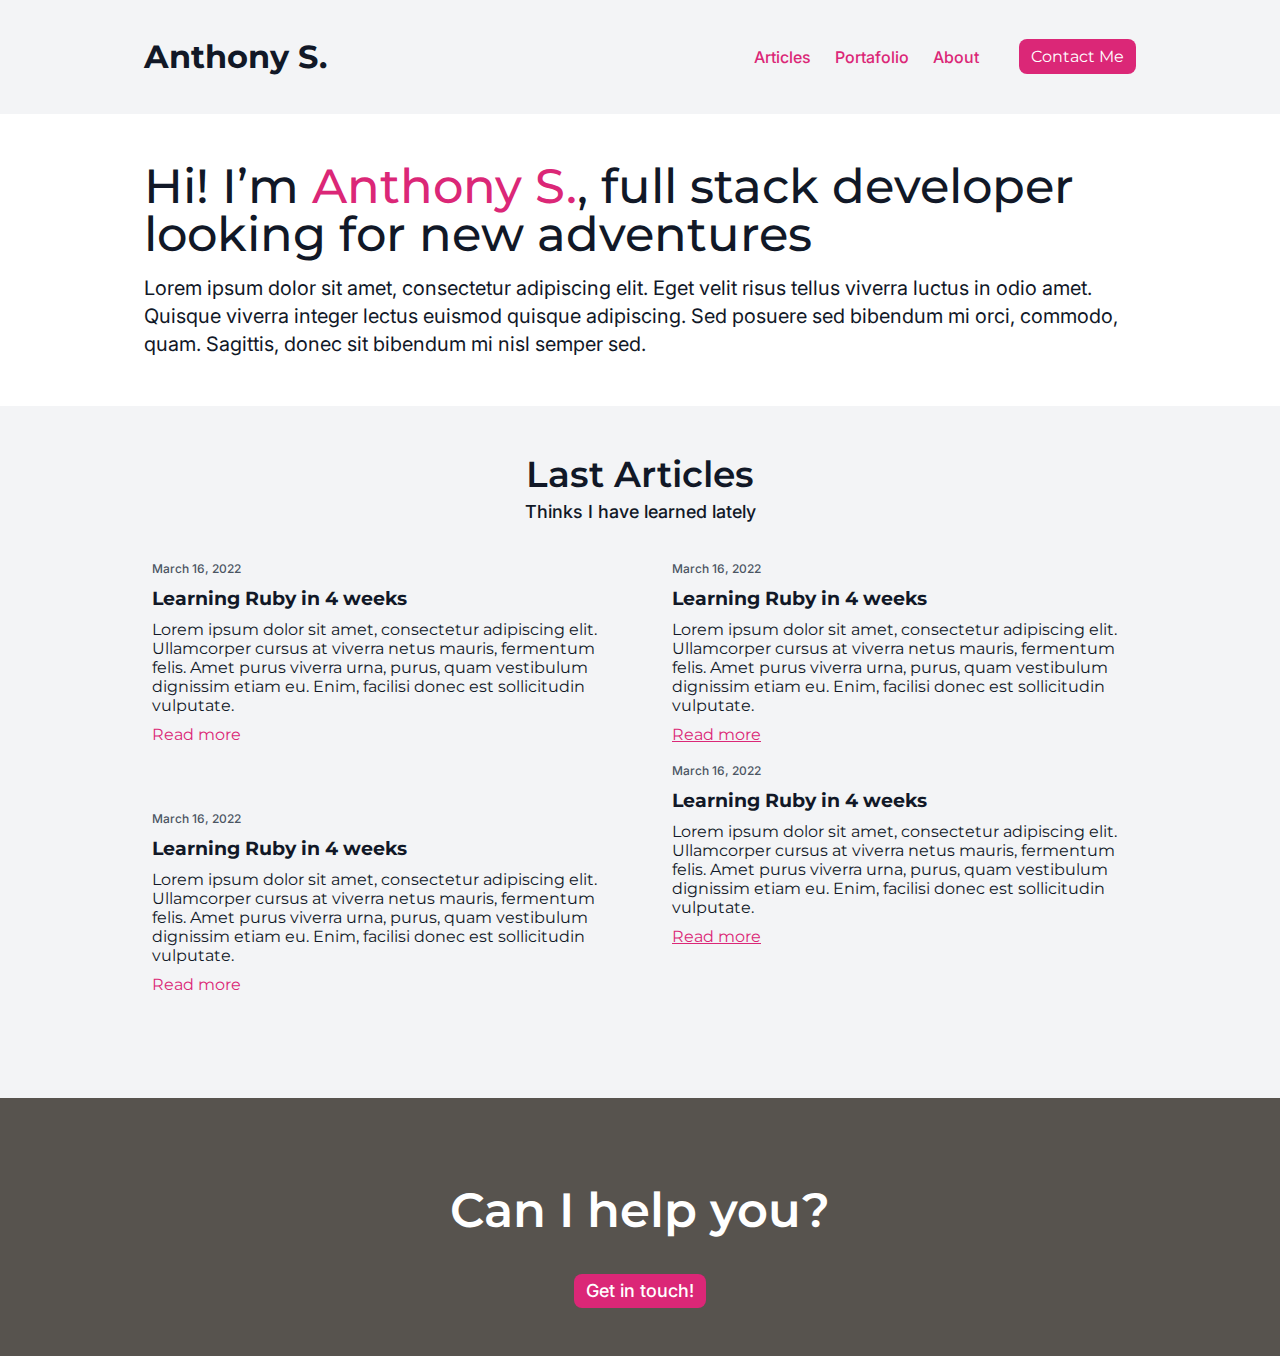
==== grid/index.html @ dc7223ad "proyecto de  grid" ====
<!DOCTYPE html>
<html lang="en">
  <head>
    <meta charset="UTF-8" />
    <meta http-equiv="X-UA-Compatible" content="IE=edge" />
    <meta name="viewport" content="width=device-width, initial-scale=1.0" />
    <title>Document</title>
    <link rel="stylesheet" href="./css/style.css" />
    <link rel="preconnect" href="https://fonts.googleapis.com" />
    <link rel="preconnect" href="https://fonts.gstatic.com" crossorigin />
    <link
      href="https://fonts.googleapis.com/css2?family=Inter:wght@400;600&family=Montserrat:wght@500;600&display=swap"
      rel="stylesheet"
    />
  </head>
  <body>
    <header class="">
      <div class="wrapper">
        <div class="headerContainer">
          <h1 class="text-gray900">Anthony S.</h1>
          <nav class="">
            <ul class="font-inter">
              <li>
                <a href="#" class="text-pink">Articles</a>
              </li>
              <li>
                <a href="#" class="text-pink">Portafolio</a>
              </li>
              <li>
                <a href="#" class="text-pink">About</a>
              </li>
            </ul>
            <a href="#" class="button bg-pink600 text-white">Contact Me</a>
          </nav>
        </div>
      </div>
    </header>

    <section class="hero mt-3 mb-3">
      <div class="wrapper">
        <div class="heroContainer">
          <h1 class="text-gray900 mb-1">
            Hi! I’m <span class="text-pink">Anthony S.</span>, full stack
            developer looking for new adventures
          </h1>
          <p>
            Lorem ipsum dolor sit amet, consectetur adipiscing elit. Eget velit
            risus tellus viverra luctus in odio amet. Quisque viverra integer
            lectus euismod quisque adipiscing. Sed posuere sed bibendum mi orci,
            commodo, quam. Sagittis, donec sit bibendum mi nisl semper sed.
          </p>
        </div>
      </div>
    </section>

    <main>
      <div class="wrapper">
        <div class="articlesContainer">
          <div class="articlesTitle">
            <h2>Last Articles</h2>
            <p>Thinks I have learned lately</p>
          </div>
          <div class="colFirst">
            <article>
              <span>March 16, 2022</span>
              <h3>Learning Ruby in 4 weeks</h3>
              <p>
                Lorem ipsum dolor sit amet, consectetur adipiscing elit.
                Ullamcorper cursus at viverra netus mauris, fermentum felis.
                Amet purus viverra urna, purus, quam vestibulum dignissim etiam
                eu. Enim, facilisi donec est sollicitudin vulputate.
              </p>
              <a href="" class="text-pink">Read more</a>
            </article>
            <article>
              <span>March 16, 2022</span>
              <h3>Learning Ruby in 4 weeks</h3>
              <p>
                Lorem ipsum dolor sit amet, consectetur adipiscing elit.
                Ullamcorper cursus at viverra netus mauris, fermentum felis.
                Amet purus viverra urna, purus, quam vestibulum dignissim etiam
                eu. Enim, facilisi donec est sollicitudin vulputate.
              </p>
              <a href="" class="text-pink">Read more</a>
            </article>
          </div>
          <div class="colSecond">
            <article>
              <span>March 16, 2022</span>
              <h3>Learning Ruby in 4 weeks</h3>
              <p>
                Lorem ipsum dolor sit amet, consectetur adipiscing elit.
                Ullamcorper cursus at viverra netus mauris, fermentum felis.
                Amet purus viverra urna, purus, quam vestibulum dignissim etiam
                eu. Enim, facilisi donec est sollicitudin vulputate.
              </p>
              <a href="" class="text-pink">Read more</a>
            </article>
            <article>
              <span>March 16, 2022</span>
              <h3>Learning Ruby in 4 weeks</h3>
              <p>
                Lorem ipsum dolor sit amet, consectetur adipiscing elit.
                Ullamcorper cursus at viverra netus mauris, fermentum felis.
                Amet purus viverra urna, purus, quam vestibulum dignissim etiam
                eu. Enim, facilisi donec est sollicitudin vulputate.
              </p>
              <a href="" class="text-pink">Read more</a>
            </article>
          </div>
        </div>
      </div>
    </main>
    <footer>
      <h2>Can I help you?</h2>
      <a type="button" class="button bg-pink600 text-white">Get in touch!</a>
    </footer>
  </body>
</html>
---- grid/css/style.css ----
@import url("./header.css");
@import url("./hero.css");
@import url("./main.css");
@import url("./footer.css");

:root {
  --color-gray900: #111827;
  --color-gray600: #4b5563;
  --color-gray100: #f3f4f6;
  --color-pink600: #db2777;
  --color-white: #ffffff;
  --color-stone: #57534e;
}

body {
  font-family: Montserrat, "Helvetica Neue";
  margin: 0;
}
p {
  margin: 0;
}
.debug {
  border: 3px solid var(--color-pink600);
}

.wrapper {
  width: 100%;
  margin: auto;
}

.button {
  padding: 8px 12px;
  border-radius: 0.5rem;
}

.bg-pink600 {
  background-color: var(--color-pink600);
}

.text-white {
  color: var(--color-white);
}

.text-pink {
  color: var(--color-pink600);
}

.text-gray900 {
  color: var(--color-gray900);
}

.font-inter {
  font-family: inter;
}

.mt-1 {
  margin-top: 16px;
}

.mt-2 {
  margin-top: 32px;
}

.mt-3 {
  margin-top: 48px;
}

.mb-1 {
  margin-bottom: 16px;
}

.mb-2 {
  margin-bottom: 32px;
}

.mb-3 {
  margin-bottom: 48px;
}

@media (min-width: 1080px) {
  .wrapper {
    width: 992px;
  }
}
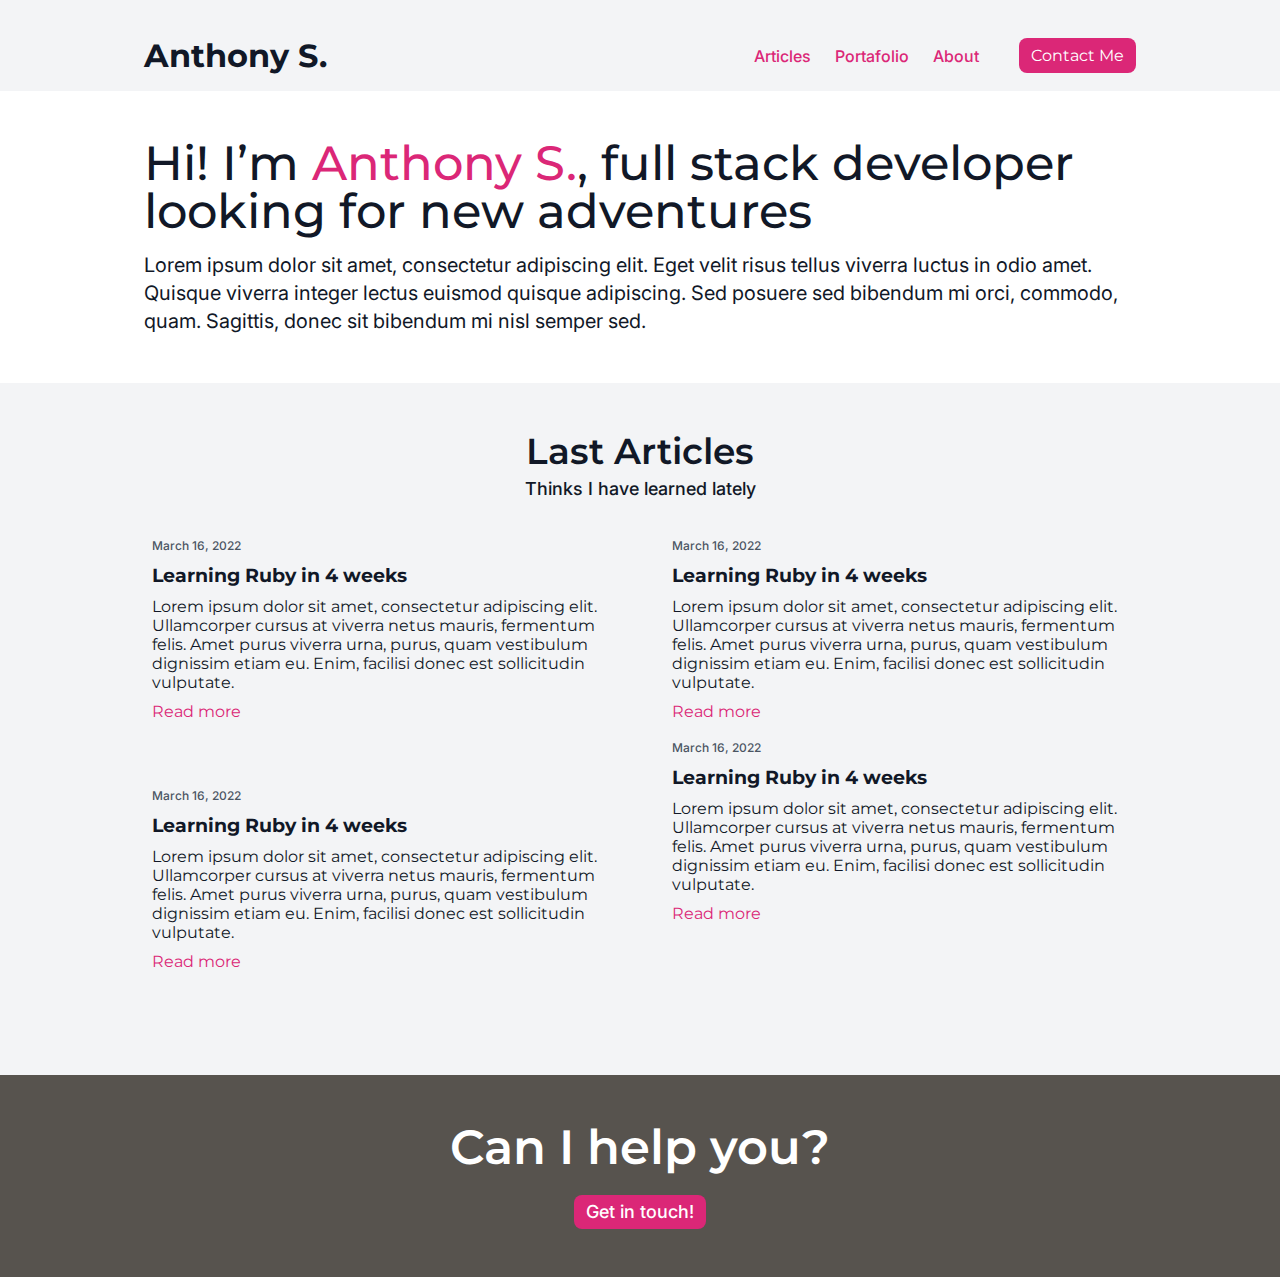
==== commit 8dc29aef: "page extended done v1.2" ====
--- a/grid/index.html
+++ b/grid/index.html
@@ -4,7 +4,7 @@
     <meta charset="UTF-8" />
     <meta http-equiv="X-UA-Compatible" content="IE=edge" />
     <meta name="viewport" content="width=device-width, initial-scale=1.0" />
-    <title>Document</title>
+    <title>Home</title>
     <link rel="stylesheet" href="./css/style.css" />
     <link rel="preconnect" href="https://fonts.googleapis.com" />
     <link rel="preconnect" href="https://fonts.gstatic.com" crossorigin />
@@ -17,25 +17,33 @@
     <header class="">
       <div class="wrapper">
         <div class="headerContainer">
-          <h1 class="text-gray900">Anthony S.</h1>
+          <h1 class="text-gray900">
+            <a href="/principal.html"> Anthony S. </a>
+          </h1>
+          <button id="hamburguerContainer">
+            <span class="top-line"></span>
+            <span class="middle-line"></span>
+            <span class="bottom-line"></span>
+          </button>
           <nav class="">
             <ul class="font-inter">
               <li>
-                <a href="#" class="text-pink">Articles</a>
+                <a href="/index.html" class="text-pink">Articles</a>
               </li>
               <li>
-                <a href="#" class="text-pink">Portafolio</a>
+                <a href="./portafolio.html" class="text-pink">Portafolio</a>
               </li>
               <li>
-                <a href="#" class="text-pink">About</a>
+                <a href="/about.html" class="text-pink">About</a>
               </li>
             </ul>
-            <a href="#" class="button bg-pink600 text-white">Contact Me</a>
+            <a href="/contact.html" class="button bg-pink600 text-white"
+              >Contact Me</a
+            >
           </nav>
         </div>
       </div>
     </header>
-
     <section class="hero mt-3 mb-3">
       <div class="wrapper">
         <div class="heroContainer">
@@ -115,5 +123,6 @@
       <h2>Can I help you?</h2>
       <a type="button" class="button bg-pink600 text-white">Get in touch!</a>
     </footer>
+    <script src="./js/hamburguer.js"></script>
   </body>
 </html>
--- a/grid/css/style.css
+++ b/grid/css/style.css
@@ -2,12 +2,27 @@
 @import url("./hero.css");
 @import url("./main.css");
 @import url("./footer.css");
+@import url("./form.css");
+@import url("./hamburguer.css");
+@import url("./principal.css");
+
+* {
+  box-sizing: border-box;
+  margin: 0;
+}
+
+a {
+  text-decoration: none;
+}
 
 :root {
   --color-gray900: #111827;
+  --color-gray700: #374151;
   --color-gray600: #4b5563;
+  --color-gray500: #6b7280;
   --color-gray100: #f3f4f6;
   --color-pink600: #db2777;
+  --color-pink500: #d44a78;
   --color-white: #ffffff;
   --color-stone: #57534e;
 }
@@ -23,6 +38,13 @@
   border: 3px solid var(--color-pink600);
 }
 
+header h1 a {
+  color: var(--color-gray900);
+}
+.text-center {
+  text-align: center;
+}
+
 .wrapper {
   width: 100%;
   margin: auto;
@@ -31,6 +53,11 @@
 .button {
   padding: 8px 12px;
   border-radius: 0.5rem;
+}
+
+.outline-bg-pink600 {
+  border: 2px solid var(--color-pink600);
+  color: #111827;
 }
 
 .bg-pink600 {
